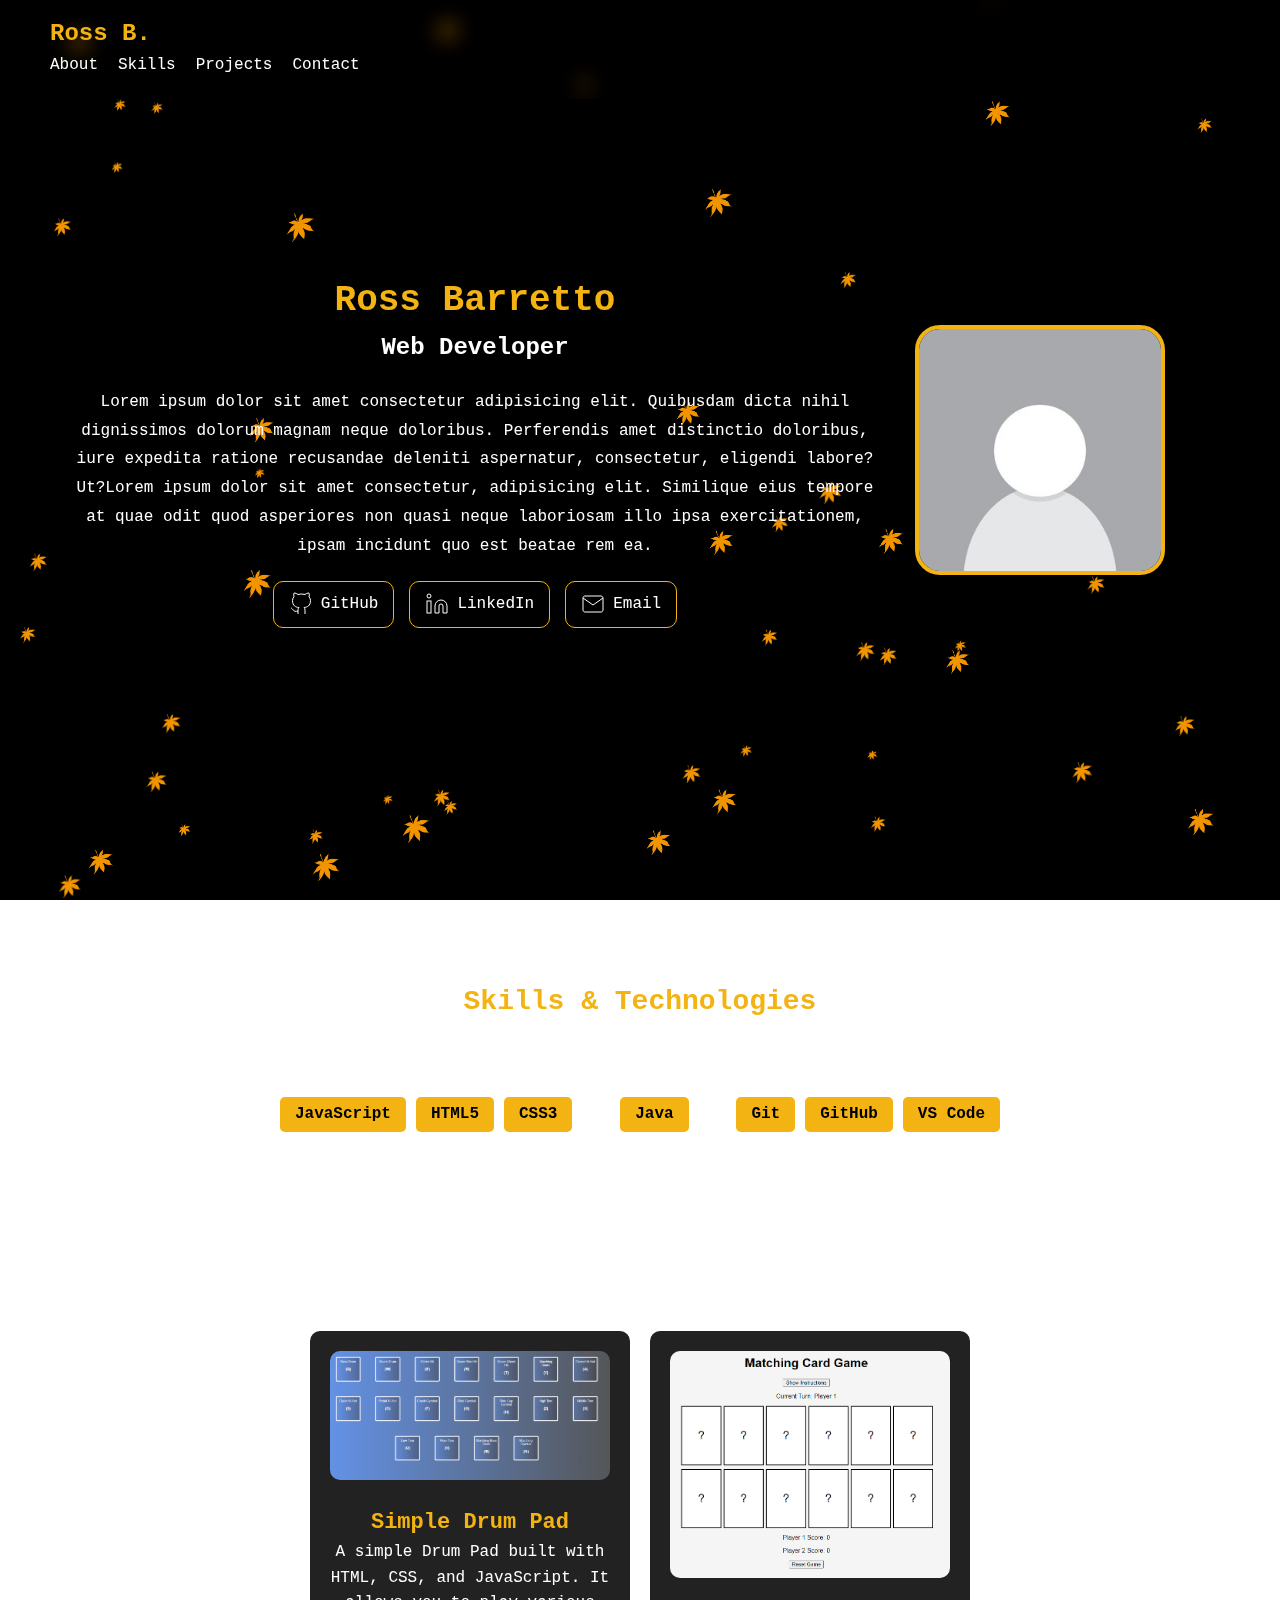
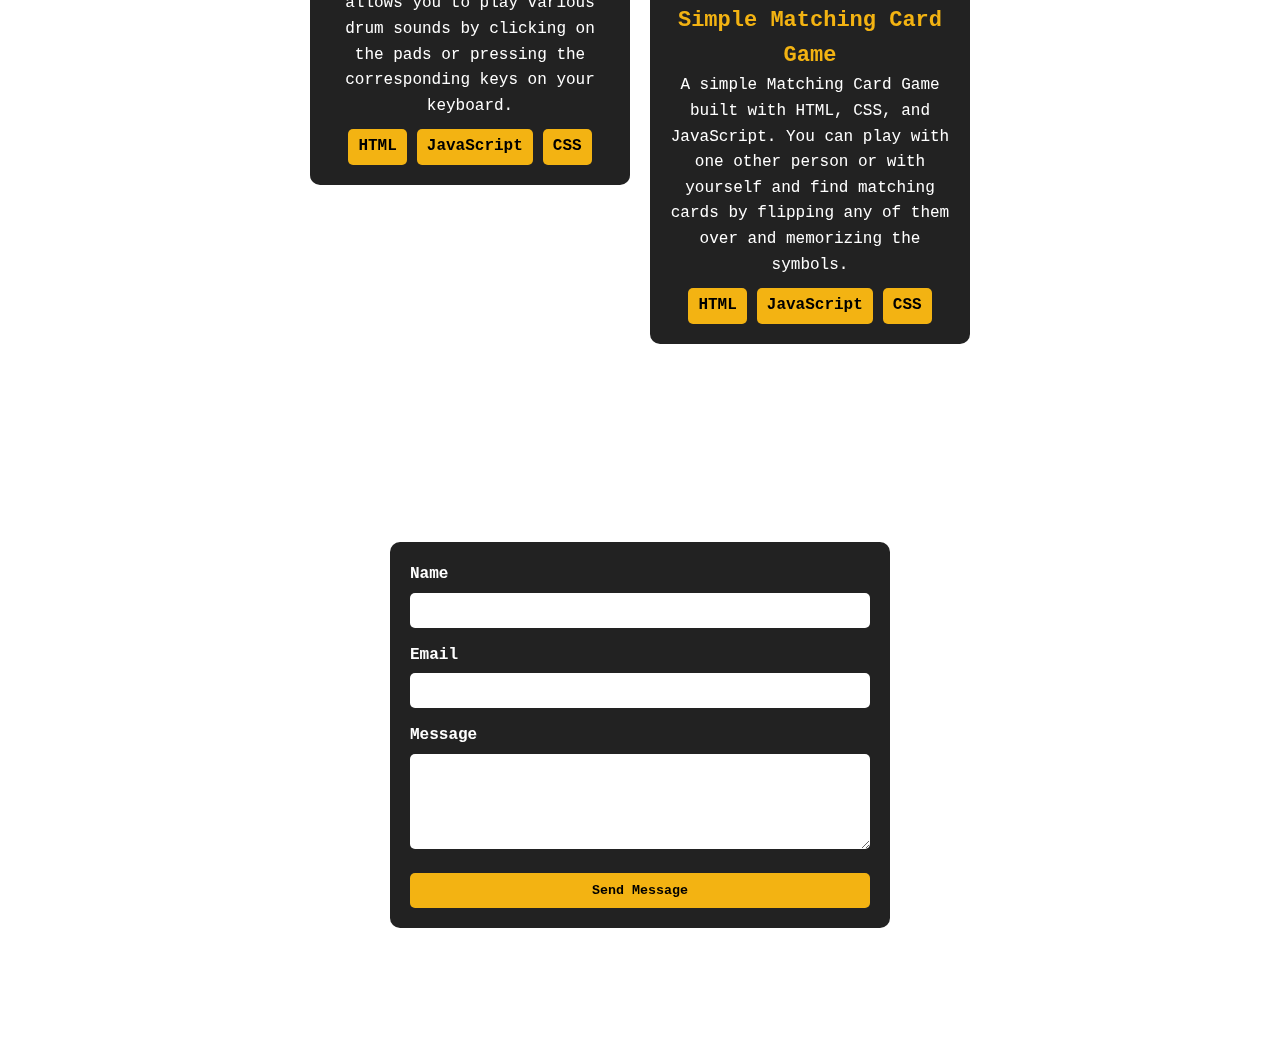
==== Testdoc2.html @ 00f1e0b5 "Add files via upload" ====
<!DOCTYPE html>
<html>

<head>
    <meta charset="utf-8">
    <meta http-equiv="X-UA-Compatible" content="IE=edge">
    <title>My Portfolio</title>
    <meta name="description" content="">
    <meta name="viewport" content="width=device-width, initial-scale=1">
    <link rel="stylesheet" href="style.css">
</head>

<body>
    <canvas id="particleCanvas"></canvas>
    <!-- NavBar -->
    <nav class="navbar">
        <div class="nav-container">
            <h1>Ross B.</h1>
            <div class="nav-links">
                <a href="#about">About</a>
                <a href="#skills">Skills</a>
                <a href="#projects">Projects</a>
                <a href="#contact">Contact</a>
            </div>
        </div>
    </nav>
    <!-- About Me Section-->
    <section id="about">
        <div class="about-content">
            <div class="intro-section">
                <h2>Ross Barretto</h2>
                <h3>Web Developer</h3>
                <p>Lorem ipsum dolor sit amet consectetur adipisicing
                    elit. Quibusdam dicta nihil dignissimos dolorum
                    magnam neque doloribus. Perferendis amet
                    distinctio doloribus, iure expedita ratione recusandae
                    deleniti aspernatur, consectetur, eligendi
                    labore? Ut?Lorem ipsum dolor sit amet consectetur,
                    adipisicing elit. Similique eius tempore at quae
                    odit quod asperiores non quasi neque laboriosam
                    illo ipsa exercitationem, ipsam incidunt quo est
                    beatae rem ea.
                </p>
                <div class="social-links">
                    <a href="https://github.com/RossPB98" class="contact-link">
                        <!--Github SVG-->
                        <svg xmlns="http://www.w3.org/2000/svg" width="24" height="24" viewBox="0 0 24 24" fill="none"
                            stroke="currentColor" strokeWidth="2">
                            <path d="M9 19c-5 1.5-5-2.5-7-3m14
                            6v-3.87a3.37 3.37 0 0 0-.94-2.61c3.14-.35 6.44-1.54 6.44-7A5.44 5.44
                            0 0 0 20 4.77 5.07 5.07 0 0 0 19.91 1S18.73.65 16 2.48a13.38 13.38 0
                            0 0-7 0C6.27.65 5.09 1 5.09 1A5.07 5.07 0 0 0 5 4.77a5.44 5.44 0 0
                            0-1.5 3.78c0 5.42 3.3 6.61 6.44 7A3.37 3.37 0 0 0 9 18.13V22">
                            </path>
                        </svg>
                        <span>GitHub</span>
                    </a>
                    <a href="https://www.linkedin.com/in/ross-barretto-78a6651bb/" class="contact-link">
                        <!--LinkedIn SVG-->
                        <svg xmlns="http://www.w3.org/2000/svg" width="24" height="24" viewBox="0 0 24 24" fill="none"
                            stroke="currentColor" strokeWidth="2">
                            <path d="M16 8a6 6 0 0 1 6 6v7h-4v-7a2 2 0 0 0-2-2 2 2 0 0 0-2 2v7h-4v-7a6 6 0 0 1 6-6z">
                            </path>
                            <rect x="2" y="9" width="4" height="12"></rect>
                            <circle cx="4" cy="4" r="2"></circle>
                        </svg>
                        <span>LinkedIn</span>
                    </a>
                    <a href="mailto:RossPB@Outlook.com" class="contact-link">
                        <!--Email SVG-->
                        <svg xmlns="http://www.w3.org/2000/svg" width="24" height="24" viewBox="0 0 24 24" fill="none"
                            stroke="currentColor" strokeWidth="2">
                            <path d="M4 4h16c1.1 0 2 .9 2 2v12c0 1.1-.9 2-2 2H4c-1.1 0-2-.9-2-2V6c0-1.1.9-2 2-2z">
                            </path>
                            <polyline points="22,6 12,13 2,6"></polyline>
                        </svg>
                        <span>Email</span>
                    </a>
                </div>
            </div>
        </div>
        <img src="assets/profile-placeholder (1).jpg" class="profile-img">
    </section>
    <section id="skills">
        <div class="skills-container">
            <h3>Skills & Technologies</h3>
            <div class="skills-grid">
                <div class="skill-category">
                    <h4>Frontend</h4>
                    <div class="skill-items">
                        <span class="skill-tag">JavaScript</span>
                        <span class="skill-tag">HTML5</span>
                        <span class="skill-tag">CSS3</span>
                    </div>
                </div>
                <div class="skill-category">
                    <h4>Backend</h4>
                    <div class="skill-items">
                        <span class="skill-tag">Java</span>
                    </div>
                </div>
                <div class="skill-category">
                    <h4>Tools & Practices</h4>
                    <div class="skill-items">
                        <span class="skill-tag">Git</span>
                        <span class="skill-tag">GitHub</span>
                        <span class="skill-tag">VS Code</span>
                    </div>
                </div>
            </div>
        </div>
    </section>
    <!-- Projects Section -->
    <section id="projects">
        <h2>My Projects</h2>
        <div class="projects-container">
            <a href="https://github.com/rosspb1467/TCNJ2k24Drumpad" onclick="_blank">
                <div class="project-card">
                    <div class="project-image">
                        <img src="assets/DPImg.PNG" alt="Image of my Drum Pad Webpage">
                    </div>
                    <div class="project-content">
                        <h3>Simple Drum Pad</h3>
                        <p>A simple Drum Pad built with HTML, CSS, and JavaScript. It allows you to play various drum
                            sounds by clicking on the pads or pressing the corresponding keys on your keyboard.</p>
                        <div class="tech-stack">
                            <span>HTML</span>
                            <span>JavaScript</span>
                            <span>CSS</span>
                        </div>
                    </div>
                </div>
            </a>
            <a href="https://nwyrain.42web.io/WebDevProject/cardgame.php" onclick="_blank">
                <div class="project-card">
                    <div class="project-image">
                        <img src="assets/CGImg.PNG" alt="Image of my Card game Webpage">
                    </div>
                    <div class="project-content">
                        <h3>Simple Matching Card Game</h3>
                        <p>A simple Matching Card Game built with HTML, CSS, and JavaScript. You can play with one other person
                            or with yourself and find matching cards by flipping any of them over and memorizing the symbols.
                        </p>
                        <div class="tech-stack">
                            <span>HTML</span>
                            <span>JavaScript</span>
                            <span>CSS</span>
                        </div>
                    </div>
                </div>
            </a>
        </div>
    </section>
    <!-- Contact Section -->
    <section id="contact">
        <h2>Contact Me</h2>
        <form class="contact-form" action="https://api.web3forms.com/submit" method="POST">
            <input type="hidden" name="access_key" value="06454074-45fb-4ebe-ac80-0f08a5bf90ae">

            <div class="form-group">
                <label for="name">Name</label>
                <input type="text" id="name" name="name" required>
            </div>
            <div class="form-group">
                <label for="email">Email</label>
                <input type="email" id="email" name="email" required>
            </div>
            <div class="form-group">

                <label for="message">Message</label>
                <textarea id="message" name="message" rows="5" required></textarea>
            </div>
            <button type="submit">Send Message</button>
        </form>
    </section>
    <a href="/Testdoc.html">Primary Page</a>
    <br>
    <a href="/Page1.html">Test Page</a>
    <script src="app.js"></script>
    <script src="particles.js"></script>
    <script src="script.js"></script>
</body>

</html>
---- style.css ----
/*  Variables */
:root {
    /* Main Colors */
    --primary-color: #f3b312;
    --secondary-color: #cfa109;

    /* Background Colors */
    --background-primary: rgb(24, 24, 24, 0);  /* #121212; */
    --background-secondary: rgb(24, 24, 24, 0);  /* rgb(24, 24, 24); */

    /* Projects Background Color */
    --card-bg: #222;

    /* Regular Text Color */
    --text-color: #fff;

    /* Nav Bar Color */
    --navbar-bg: rgba(0, 0, 0, 0.5);


    /* Cursor Colors */
    --glow-color1: rgba(136, 89, 12, 0.1);
    --glow-color2: rgba(98, 63, 8, 0.050);
    --glow-color3: rgba(14, 12, 3, 0.025);

}

/* Global Styles */
* {
    margin: 0;
    padding: 0;
    box-sizing: border-box;
    /* font-family: 'Poppins', sans-serif; */
    /* font-family: 'Great Vibes', monospace; */
    /* font-family: 'Georgia', serif; */
    font-family: 'Courier New', Courier, monospace;
    text-decoration: none;
    color: var(--text-color);
}

body {
    background-color: var(--background-primary);
    color: var(--text-color);
    line-height: 1.6;
}

/* For Particles */
#particleCanvas {
    position: fixed;
    top: 0;
    left: 0;
    width: 100vw;
    height: 100vh;
    z-index: -1; /* Pushes it behind everything */
    pointer-events: none; /* Ensures interactions pass through */
    background-color: #000;
}

/* For Youtube Videos */
.video-grid {
    display: grid;
    grid-template-columns: repeat(2, 1fr);
    gap: 20px;
    padding: 20px;
    max-width: 1200px;
    margin: 0 auto;
}

.video-grid iframe {
    width: 100%;
    height: 315px;
    margin: 0;
}

/* Nav Bar */
.navbar {
    position: fixed;
    top: 0;
    width: 100%;
    backdrop-filter: blur(10px);
    background: var(--navbar-bg);
    padding: 15px 50px;
    display: flex;
    justify-content: space-between;
    align-items: center;
    transition: 0.3s;
    z-index: 1000;
}

.nav-container h1 {
    font-size: 24px;
    font-weight: bold;
    color: var(--primary-color);
}

.nav-links {
    display: flex;
    gap: 20px;
}

.nav-links a {
    position: relative;
    text-decoration: none;
    padding-bottom: 5px;
}

.nav-links a::after {
    content: '';
    position: absolute;
    left: 0;
    bottom: 0;
    width: 0;
    height: 2px;
    background-color: var(--primary-color);
    transition: width 0.3s ease-in-out;
}

.nav-links a:hover::after {
    width: 100%;
}

/* Old Nav Styling */
/* .nav-links a {
    text-decoration: none;
    color: var(--text-color);
    font-size: 16px;
    transition: color 0.3s ease;
}

.nav-links a:hover {
    color: var(--primary-color);
} */

/* About Section */
#about {
    display: flex;
    align-items: center;
    justify-content: center;
    padding: 100px 50px;
    min-height: 100vh;
    background: var(--background-secondary);
}

.about-content {
    max-width: 800px;
    text-align: center;
}

.about-content h2 {
    font-size: 36px;
    color: var(--primary-color);
}

.about-content h3 {
    font-size: 24px;
    margin-bottom: 20px;
}

.about-content p {
    font-size: 16px;
    line-height: 1.8;
}

.profile-img {
    width: 250px;
    height: 250px;
    border-radius: 10%;
    margin: 0 40px;
    border: 4px solid var(--primary-color);
}

/* Social Links */
.social-links {
    margin-top: 20px;
    display: flex;
    justify-content: center;
    gap: 15px;
}

.contact-link {
    display: flex;
    align-items: center;
    gap: 8px;
    padding: 10px 15px;
    /* Come back later */
    border-radius: 10px;
    text-decoration: none;
    color: var(--text-color);
    border: 1px solid var(--primary-color);
    transition: 0.3s;
}

.contact-link:hover {
    background-color: var(--primary-color);
    color: #000;
}

/* Skills Section */
#skills {
    text-align: center;
    padding: 80px 50px;
    background: var(--background-primary);
}

.skills-container h3 {
    font-size: 28px;
    color: var(--primary-color);
    margin-bottom: 30px;
}

.skills-grid {
    display: flex;
    justify-content: center;
    gap: 40px;
}

.skill-category h4 {
    font-size: 20px;
    margin-bottom: 10px;
}

.skill-items {
    display: flex;
    gap: 10px;
    flex-wrap: wrap;
    justify-content: center;
}

.skill-tag {
    background: var(--primary-color);
    color: #000;
    padding: 5px 15px;
    border-radius: 5px;
    font-weight: bold;
}

/* Projects Section */
#projects {
    text-align: center;
    padding: 80px 50px;
    background: var(--background-secondary);
}

.projects-container {
    display: flex;
    justify-content: center;
    flex-wrap: wrap;
    gap: 20px;
}

.project-card {
    background: var(--card-bg);
    padding: 20px;
    width: 320px;
    border-radius: 10px;
    transition: transform 0.3s;
}

.project-card:hover {
    transform: scale(1.05);
    cursor: pointer;
}

.project-image img {
    width: 100%;
    border-radius: 10px;
}

.project-content h3 {
    margin-top: 15px;
    font-size: 22px;
    color: var(--primary-color);
}

.tech-stack {
    margin-top: 10px;
    display: flex;
    gap: 10px;
    justify-content: center;
}

.tech-stack span {
    background: var(--primary-color);
    color: #000;
    padding: 5px 10px;
    border-radius: 5px;
    font-weight: bold;
}

/* Contact Section */
#contact {
    text-align: center;
    padding: 80px 50px;
    background: var(--background-primary);
}

.contact-form {
    max-width: 500px;
    margin: auto;
    padding: 20px;
    background: var(--card-bg);
    border-radius: 10px;
}

.form-group {
    margin-bottom: 15px;
    text-align: left;
}

.form-group label {
    font-weight: bold;
}

input,
textarea {
    width: 100%;
    padding: 10px;
    margin-top: 5px;
    border: none;
    border-radius: 5px;
    color: #000;
}

button {
    width: 100%;
    padding: 10px;
    border: none;
    background: var(--primary-color);
    color: #000;
    font-weight: bold;
    cursor: pointer;
    border-radius: 5px;
    transition: 0.3s;
}

button:hover {
    background: var(--secondary-color);
}

.cursor-glow {
    position: fixed;
    top: -500px;
    left: -500px;
    width: 1000px;
    height: 1000px;
    background: radial-gradient(circle, var(--glow-color1), var(--glow-color2), var(--glow-color3));
    border-radius: 50%;
    pointer-events: none;
    z-index: 9999;
    transform: translate(-50%, -50%);
    transition: transform 0.05s ease-out;
    filter: blur(2rem);
}

/* Mobile Styling */

@media (max-width: 768px) {

    .cursor-glow {
        display: none;
    }

    .navbar {
        flex-direction: column;
        text-align: center;
        padding: 15px;
    }

    .nav-container h1 {
        display: none;
    }

    .nav-links {
        flex-direction: column;
        gap: 10px;
        margin-top: 10px;
    }

    #about {
        flex-direction: column;
        text-align: center;
    }

    #about img {
        margin-top: 20px;
    }

    .skills-grid {
        flex-direction: column;
        align-items: center;
    }

    .projects-container {
        flex-direction: column;
        align-items: center;
    }

    .video-grid {
        grid-template-columns: 1fr;
    }
}
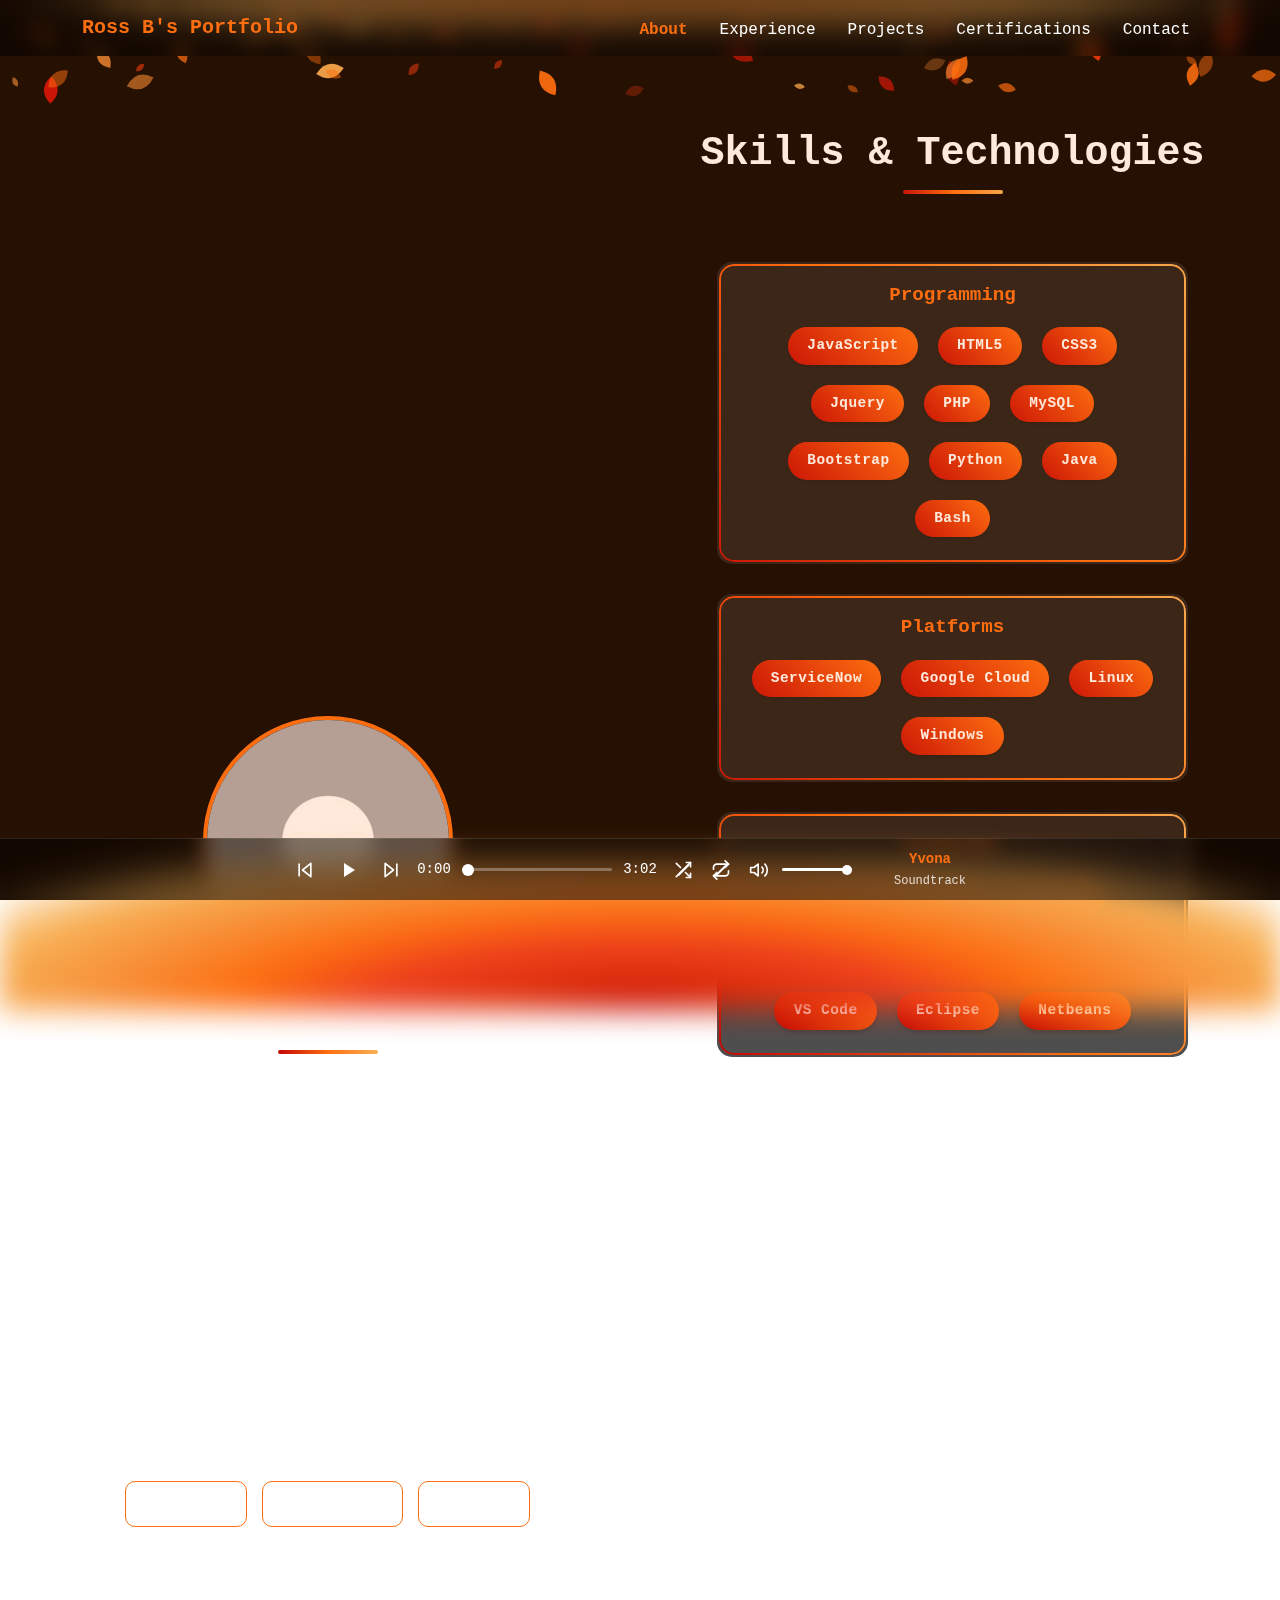
==== commit 0f4584b4: "Add files via upload" ====
--- a/Testdoc2.html
+++ b/Testdoc2.html
@@ -1,6 +1,5 @@
 <!DOCTYPE html>
 <html>
-
 <head>
     <meta charset="utf-8">
     <meta http-equiv="X-UA-Compatible" content="IE=edge">
@@ -8,153 +7,254 @@
     <meta name="description" content="">
     <meta name="viewport" content="width=device-width, initial-scale=1">
     <link rel="stylesheet" href="style.css">
+    <link href="https://cdn.jsdelivr.net/npm/bootstrap@5.3.3/dist/css/bootstrap.min.css" rel="stylesheet"
+        integrity="sha384-QWTKZyjpPEjISv5WaRU9OFeRpok6YctnYmDr5pNlyT2bRjXh0JMhjY6hW+ALEwIH" crossorigin="anonymous">
 </head>
-
 <body>
     <canvas id="particleCanvas"></canvas>
     <!-- NavBar -->
-    <nav class="navbar">
-        <div class="nav-container">
-            <h1>Ross B.</h1>
-            <div class="nav-links">
-                <a href="#about">About</a>
-                <a href="#skills">Skills</a>
-                <a href="#projects">Projects</a>
-                <a href="#contact">Contact</a>
+    <nav class="navbar navbar-expand-lg navbar-dark fixed-top custom-navbar">
+        <div class="container">
+            <a class="navbar-brand" href="Testdoc2.html">Ross B's Portfolio</a>
+            <button class="navbar-toggler" type="button" data-bs-toggle="collapse" data-bs-target="#navbarNav">
+                <span class="navbar-toggler-icon"></span>
+            </button>
+            <div class="collapse navbar-collapse justify-content-end" id="navbarNav">
+                <ul class="navbar-nav">
+                    <li class="nav-item"><a class="nav-link" href="#about">About</a></li>
+                    <li class="nav-item"><a class="nav-link" href="#experience">Experience</a></li>
+                    <li class="nav-item"><a class="nav-link" href="#projects">Projects</a></li>
+                    <li class="nav-item"><a class="nav-link" href="#certifications">Certifications</a></li>
+                    <li class="nav-item"><a class="nav-link" href="#contact">Contact</a></li>
+                </ul>
             </div>
         </div>
     </nav>
-    <!-- About Me Section-->
-    <section id="about">
-        <div class="about-content">
-            <div class="intro-section">
-                <h2>Ross Barretto</h2>
-                <h3>Web Developer</h3>
-                <p>Lorem ipsum dolor sit amet consectetur adipisicing
-                    elit. Quibusdam dicta nihil dignissimos dolorum
-                    magnam neque doloribus. Perferendis amet
-                    distinctio doloribus, iure expedita ratione recusandae
-                    deleniti aspernatur, consectetur, eligendi
-                    labore? Ut?Lorem ipsum dolor sit amet consectetur,
-                    adipisicing elit. Similique eius tempore at quae
-                    odit quod asperiores non quasi neque laboriosam
-                    illo ipsa exercitationem, ipsam incidunt quo est
-                    beatae rem ea.
-                </p>
-                <div class="social-links">
-                    <a href="https://github.com/RossPB98" class="contact-link">
-                        <!--Github SVG-->
-                        <svg xmlns="http://www.w3.org/2000/svg" width="24" height="24" viewBox="0 0 24 24" fill="none"
-                            stroke="currentColor" strokeWidth="2">
-                            <path d="M9 19c-5 1.5-5-2.5-7-3m14
-                            6v-3.87a3.37 3.37 0 0 0-.94-2.61c3.14-.35 6.44-1.54 6.44-7A5.44 5.44
-                            0 0 0 20 4.77 5.07 5.07 0 0 0 19.91 1S18.73.65 16 2.48a13.38 13.38 0
-                            0 0-7 0C6.27.65 5.09 1 5.09 1A5.07 5.07 0 0 0 5 4.77a5.44 5.44 0 0
-                            0-1.5 3.78c0 5.42 3.3 6.61 6.44 7A3.37 3.37 0 0 0 9 18.13V22">
-                            </path>
-                        </svg>
-                        <span>GitHub</span>
+    <!-- Grid Container -->
+    <div class="main-grid-container">
+        <!-- About Me Section-->
+        <section id="about" class="d-flex align-items-center justify-content-center py-5 min-vh-100"
+            style="padding-top: 150px; padding-bottom: 100px;">
+            <div class="container text-center">
+                <img src="assets/profile-placeholder (1).jpg" class="rounded-circle mb-4 profile-img">
+                <div>
+                    <h2 class="section-title">Ross Barretto</h2>
+                    <h3 class="section-subtitle">Web Developer | IT Specialist | SNOW SysAdmin | Aspiring Tech Ethicist </h3>
+                    <p class="mb-4">My name's Ross Barretto and I'm an aspring Web Developer from New Brunswick, NJ. 
+                        My Web Development Skillset conprises of HTML, CSS, JS, Jquery, and PHP. I am also a ServiceNow Administrator where I made 
+                        customized dashboards and instances for serveral companies. I'm currently using what I've learned from my Web Dev College Classes and Clubs to 
+                        build this website. I'm looking foward in becoming a better Web Developer but I also have interests in the fields of CyberSecurity, 
+                        Computer Building, and IT/Tech Law and Ethics. Thank you for visitng my page!</p>
+                    <div class="social-links-container">
+                        <div class="social-links">
+                            <a href="https://github.com/RossPB98" class="contact-link" target="_blank">
+                                <!--Github SVG-->
+                                <svg xmlns="http://www.w3.org/2000/svg" width="24" height="24" viewBox="0 0 24 24"
+                                    fill="none" stroke="currentColor" strokeWidth="2">
+                                    <path d="M9 19c-5 1.5-5-2.5-7-3m14
+                                6v-3.87a3.37 3.37 0 0 0-.94-2.61c3.14-.35 6.44-1.54 6.44-7A5.44 5.44
+                                0 0 0 20 4.77 5.07 5.07 0 0 0 19.91 1S18.73.65 16 2.48a13.38 13.38 0
+                                0 0-7 0C6.27.65 5.09 1 5.09 1A5.07 5.07 0 0 0 5 4.77a5.44 5.44 0 0
+                                0-1.5 3.78c0 5.42 3.3 6.61 6.44 7A3.37 3.37 0 0 0 9 18.13V22">
+                                    </path>
+                                </svg>
+                                <span>GitHub</span>
+                            </a>
+                            <a href="https://www.linkedin.com/in/ross-barretto-78a6651bb/" class="contact-link" target="_blank">
+                                <!--LinkedIn SVG-->
+                                <svg xmlns="http://www.w3.org/2000/svg" width="24" height="24" viewBox="0 0 24 24"
+                                    fill="none" stroke="currentColor" strokeWidth="2">
+                                    <path
+                                        d="M16 8a6 6 0 0 1 6 6v7h-4v-7a2 2 0 0 0-2-2 2 2 0 0 0-2 2v7h-4v-7a6 6 0 0 1 6-6z">
+                                    </path>
+                                    <rect x="2" y="9" width="4" height="12"></rect>
+                                    <circle cx="4" cy="4" r="2"></circle>
+                                </svg>
+                                <span>LinkedIn</span>
+                            </a>
+                            <a href="mailto:RossPB@Outlook.com" class="contact-link">
+                                <!--Email SVG-->
+                                <svg xmlns="http://www.w3.org/2000/svg" width="24" height="24" viewBox="0 0 24 24"
+                                    fill="none" stroke="currentColor" strokeWidth="2">
+                                    <path
+                                        d="M4 4h16c1.1 0 2 .9 2 2v12c0 1.1-.9 2-2 2H4c-1.1 0-2-.9-2-2V6c0-1.1.9-2 2-2z">
+                                    </path>
+                                    <polyline points="22,6 12,13 2,6"></polyline>
+                                </svg>
+                                <span>Email</span>
+                            </a>
+                        </div>
+                    </div>
+                </div>
+            </div>
+        </section>
+        <!-- Skills Section -->
+        <section id="skills" class="section-padding">
+            <div class="container">
+                <h2 class="section-title text-center mb-5">Skills & Technologies</h2>
+                <div class="skills-container">
+                    <div class="skill-category">
+                        <h4>Programming</h4>
+                        <div class="skill-items">
+                            <span class="skill-tag">JavaScript</span>
+                            <span class="skill-tag">HTML5</span>
+                            <span class="skill-tag">CSS3</span>
+                            <span class="skill-tag">Jquery</span>
+                            <span class="skill-tag">PHP</span>
+                            <span class="skill-tag">MySQL</span>
+                            <span class="skill-tag">Bootstrap</span>
+                            <span class="skill-tag">Python</span>
+                            <span class="skill-tag">Java</span>
+                            <span class="skill-tag">Bash</span>
+                        </div>
+                    </div>
+                    <div class="skill-category">
+                        <h4>Platforms</h4>
+                        <div class="skill-items">
+                            <span class="skill-tag">ServiceNow</span>
+                            <span class="skill-tag">Google Cloud</span>    
+                            <span class="skill-tag">Linux</span>    
+                            <span class="skill-tag">Windows</span>
+                        </div>
+                    </div>
+                    <div class="skill-category">
+                        <h4>Programs</h4>
+                        <div class="skill-items">
+                            <span class="skill-tag">Microsoft Office</span>
+                            <span class="skill-tag">Textpad</span>
+                            <span class="skill-tag">Notepad++</span>
+                            <span class="skill-tag">Git</span>
+                            <span class="skill-tag">GitHub</span>
+                            <span class="skill-tag">VS Code</span>
+                            <span class="skill-tag">Eclipse</span>  
+                            <span class="skill-tag">Netbeans</span> 
+                        </div>
+                    </div>
+                </div>
+            </div>
+        </section>
+
+        <!-- Interests Section -->
+        <section id="interests" class="section-padding">
+            <div class="container">
+                <h2 class="section-title text-center mb-5">Interests & Hobbies</h2>
+                <div class="hobbies-grid">
+                    <div class="hobby-category">
+                        <h4>Hobbies</h4>
+                        <div class="hobby-items">
+                            <span class="skill-tag">Music</span>
+                            <span class="skill-tag">Gaming</span>
+                            <span class="skill-tag">Reading</span>  
+                            <span class="skill-tag">Cooking</span>
+                        </div>
+                    </div>
+                    <div class="hobby-category">
+                        <h4>Interests</h4>
+                        <div class="hobby-items">
+                            <span class="skill-tag">Languages</span>
+                            <span class="skill-tag">Technologies</span>
+                            <span class="skill-tag">Computer Building</span>
+                        </div>
+                    </div>
+                </div>
+            </div>
+        </section>
+    </div>
+
+    <!-- Experience & Education Section -->
+    <section id="experience" class="section-padding">
+        <div class="container">
+            <h2 class="section-title text-center mb-5">Education & Experience</h2>
+            <div class="timeline">
+                <div class="timeline-item">
+                    <div class="timeline-content left">
+                        <span class="timeline-date">2024 - Present</span>
+                        <h3 class="timeline-title">Middlesex College</h3>
+                        <p class="timeline-subtitle">Computer & Information Systems</p>
+                        <p class="timeline-text">Studying Web Development, Back-End Languages, and System Management</p>
+                    </div>
+                </div>
+                <div class="timeline-item">
+                    <div class="timeline-content right">
+                        <span class="timeline-date">2021 - 2024</span>
+                        <h3 class="timeline-title">Infosys</h3>
+                        <p class="timeline-subtitle">Tech Support Associate</p>
+                        <p class="timeline-text">ServiceNow Administrator working with teams on customized interfaces for clients</p>
+                    </div>
+                </div>
+            </div>
+        </div>
+    </section>
+
+    <!-- Projects Section -->
+    <section id="projects" class="section-padding">
+        <div class="container">
+            <h2 class="section-title text-center mb-5">My Projects</h2>
+            <div class="project-scroll-container">
+                <div class="card bg-dark text-white">
+                    <a href="https://github.com/rosspb1467/TCNJ2k24Drumpad" target="_blank"
+                        class="text-decoration-none">
+                        <img src="assets/DPImg.PNG" class="card-img-top" alt="Image of my Drum Pad Webpage">
+                        <div class="card-body">
+                            <h3 class="card-title">Simple Drum Pad</h3>
+                            <p class="card-text">A simple Drum Pad built with HTML, CSS, and JavaScript</p>
+                            <div class="d-flex gap-2 justify-content-center mt-3">
+                                <span class="badge skill-tag">HTML</span>
+                                <span class="badge skill-tag">JavaScript</span>
+                                <span class="badge skill-tag">CSS</span>
+                            </div>
+                        </div>
                     </a>
-                    <a href="https://www.linkedin.com/in/ross-barretto-78a6651bb/" class="contact-link">
-                        <!--LinkedIn SVG-->
-                        <svg xmlns="http://www.w3.org/2000/svg" width="24" height="24" viewBox="0 0 24 24" fill="none"
-                            stroke="currentColor" strokeWidth="2">
-                            <path d="M16 8a6 6 0 0 1 6 6v7h-4v-7a2 2 0 0 0-2-2 2 2 0 0 0-2 2v7h-4v-7a6 6 0 0 1 6-6z">
-                            </path>
-                            <rect x="2" y="9" width="4" height="12"></rect>
-                            <circle cx="4" cy="4" r="2"></circle>
-                        </svg>
-                        <span>LinkedIn</span>
+                </div>
+
+                <div class="card bg-dark text-white">
+                    <a href="https://nwyrain.42web.io/WebDevProject/cardgame.php" target="_blank"
+                        class="text-decoration-none">
+                        <img src="assets/CGImg.PNG" class="card-img-top" alt="Image of my Card Game Webpage">
+                        <div class="card-body">
+                            <h3 class="card-title">Simple Matching card game</h3>
+                            <p class="card-text">A simple Matching Card Game built with HTML, CSS, and JavaScript</p>
+                            <div class="d-flex gap-2 justify-content-center mt-3">
+                                <span class="badge skill-tag">HTML</span>
+                                <span class="badge skill-tag">JavaScript</span>
+                                <span class="badge skill-tag">CSS</span>
+                            </div>
+                        </div>
                     </a>
-                    <a href="mailto:RossPB@Outlook.com" class="contact-link">
-                        <!--Email SVG-->
-                        <svg xmlns="http://www.w3.org/2000/svg" width="24" height="24" viewBox="0 0 24 24" fill="none"
-                            stroke="currentColor" strokeWidth="2">
-                            <path d="M4 4h16c1.1 0 2 .9 2 2v12c0 1.1-.9 2-2 2H4c-1.1 0-2-.9-2-2V6c0-1.1.9-2 2-2z">
-                            </path>
-                            <polyline points="22,6 12,13 2,6"></polyline>
-                        </svg>
-                        <span>Email</span>
-                    </a>
-                </div>
-            </div>
-        </div>
-        <img src="assets/profile-placeholder (1).jpg" class="profile-img">
+                </div>
+            </div>
+        </div>
     </section>
-    <section id="skills">
-        <div class="skills-container">
-            <h3>Skills & Technologies</h3>
-            <div class="skills-grid">
-                <div class="skill-category">
-                    <h4>Frontend</h4>
-                    <div class="skill-items">
-                        <span class="skill-tag">JavaScript</span>
-                        <span class="skill-tag">HTML5</span>
-                        <span class="skill-tag">CSS3</span>
-                    </div>
-                </div>
-                <div class="skill-category">
-                    <h4>Backend</h4>
-                    <div class="skill-items">
-                        <span class="skill-tag">Java</span>
-                    </div>
-                </div>
-                <div class="skill-category">
-                    <h4>Tools & Practices</h4>
-                    <div class="skill-items">
-                        <span class="skill-tag">Git</span>
-                        <span class="skill-tag">GitHub</span>
-                        <span class="skill-tag">VS Code</span>
+
+    <!-- Certifications Section -->
+    <section id="certifications" class="section-padding">
+        <div class="container">
+            <h2 class="section-title text-center mb-5">Certifications</h2>
+            <div class="certifications-grid">
+                <div class="certification-category">
+                    <h4>IT</h4>
+                    <div class="certification-items">
+                        <span class="certification-tag">Google IT Support Professional</span>
+                        <span class="certification-tag">ITLv4 Certification</span>
+                        <span class="certification-tag">CompTIA A+ Core 1</span>
+                    </div>
+                </div>
+                <div class="certification-category">
+                    <h4>Platforms</h4>
+                    <div class="certification-items">
+                        <span class="certification-tag">ServiceNow Administrator</span>
+                        <span class="certification-tag">ServiceNow Developer</span>
+                        <span class="certification-tag">Github Foundations</span>
                     </div>
                 </div>
             </div>
         </div>
     </section>
-    <!-- Projects Section -->
-    <section id="projects">
-        <h2>My Projects</h2>
-        <div class="projects-container">
-            <a href="https://github.com/rosspb1467/TCNJ2k24Drumpad" onclick="_blank">
-                <div class="project-card">
-                    <div class="project-image">
-                        <img src="assets/DPImg.PNG" alt="Image of my Drum Pad Webpage">
-                    </div>
-                    <div class="project-content">
-                        <h3>Simple Drum Pad</h3>
-                        <p>A simple Drum Pad built with HTML, CSS, and JavaScript. It allows you to play various drum
-                            sounds by clicking on the pads or pressing the corresponding keys on your keyboard.</p>
-                        <div class="tech-stack">
-                            <span>HTML</span>
-                            <span>JavaScript</span>
-                            <span>CSS</span>
-                        </div>
-                    </div>
-                </div>
-            </a>
-            <a href="https://nwyrain.42web.io/WebDevProject/cardgame.php" onclick="_blank">
-                <div class="project-card">
-                    <div class="project-image">
-                        <img src="assets/CGImg.PNG" alt="Image of my Card game Webpage">
-                    </div>
-                    <div class="project-content">
-                        <h3>Simple Matching Card Game</h3>
-                        <p>A simple Matching Card Game built with HTML, CSS, and JavaScript. You can play with one other person
-                            or with yourself and find matching cards by flipping any of them over and memorizing the symbols.
-                        </p>
-                        <div class="tech-stack">
-                            <span>HTML</span>
-                            <span>JavaScript</span>
-                            <span>CSS</span>
-                        </div>
-                    </div>
-                </div>
-            </a>
-        </div>
-    </section>
+
     <!-- Contact Section -->
-    <section id="contact">
-        <h2>Contact Me</h2>
-        <form class="contact-form" action="https://api.web3forms.com/submit" method="POST">
+    <section id="contact" class="section-padding">
+        <h2 class="section-title">Contact Me</h2>
+        <form class="contact-form" id="contactForm" action="https://api.web3forms.com/submit" method="POST">
             <input type="hidden" name="access_key" value="06454074-45fb-4ebe-ac80-0f08a5bf90ae">
 
             <div class="form-group">
@@ -166,19 +266,94 @@
                 <input type="email" id="email" name="email" required>
             </div>
             <div class="form-group">
-
                 <label for="message">Message</label>
                 <textarea id="message" name="message" rows="5" required></textarea>
             </div>
             <button type="submit">Send Message</button>
         </form>
     </section>
-    <a href="/Testdoc.html">Primary Page</a>
-    <br>
-    <a href="/Page1.html">Test Page</a>
+
+    <!-- Music Player -->
+    <footer id="music-footer">
+        <div id="custom-music-player">
+            <button id="prev-btn">
+                <svg xmlns="http://www.w3.org/2000/svg" width="20" height="20" viewBox="0 0 24 24" fill="none"
+                    stroke="currentColor" stroke-width="2" stroke-linecap="round" stroke-linejoin="round">
+                    <polygon points="19 20 9 12 19 4 19 20"></polygon>
+                    <line x1="5" y1="19" x2="5" y2="5"></line>
+                </svg>
+            </button>
+            <button id="play-pause-btn">
+                <svg id="play-icon" xmlns="http://www.w3.org/2000/svg" viewBox="0 0 24 24" fill="currentColor"
+                    width="24" height="24">
+                    <path d="M8 5v14l11-7z"></path>
+                </svg>
+                <svg id="pause-icon" xmlns="http://www.w3.org/2000/svg" viewBox="0 0 24 24" fill="currentColor"
+                    width="24" height="24" style="display: none;">
+                    <path d="M6 19h4V5H6v14zm8-14v14h4V5h-4z"></path>
+                </svg>
+            </button>
+            <button id="next-btn">
+                <svg xmlns="http://www.w3.org/2000/svg" width="20" height="20" viewBox="0 0 24 24" fill="none"
+                    stroke="currentColor" stroke-width="2" stroke-linecap="round" stroke-linejoin="round">
+                    <polygon points="5 4 15 12 5 20 5 4"></polygon>
+                    <line x1="19" y1="5" x2="19" y2="19"></line>
+                </svg>
+            </button>
+            <span id="current-time">0:00</span>
+            <input type="range" id="seek-bar" value="0">
+            <span id="total-time">0:00</span>
+            <button id="shuffle-btn">
+                <svg xmlns="http://www.w3.org/2000/svg" width="20" height="20" viewBox="0 0 24 24" fill="none"
+                    stroke="currentColor" stroke-width="2" stroke-linecap="round" stroke-linejoin="round">
+                    <polyline points="16 3 21 3 21 8"></polyline>
+                    <line x1="4" y1="20" x2="21" y2="3"></line>
+                    <polyline points="21 16 21 21 16 21"></polyline>
+                    <line x1="15" y1="15" x2="21" y2="21"></line>
+                    <line x1="4" y1="4" x2="9" y2="9"></line>
+                </svg>
+            </button>
+            <button id="loop-btn">
+                <svg xmlns="http://www.w3.org/2000/svg" width="20" height="20" viewBox="0 0 24 24" fill="none"
+                    stroke="currentColor" stroke-width="2" stroke-linecap="round" stroke-linejoin="round">
+                    <path d="M17 1l4 4-4 4"></path>
+                    <path d="M3 11V9a4 4 0 0 1 4-4h14"></path>
+                    <path d="M7 23l-4-4 4-4"></path>
+                    <path d="M21 13v2a4 4 0 0 1-4 4H3"></path>
+                </svg>
+            </button>
+            <div class="volume-container">
+                <button id="volume-btn">
+                    <svg id="volume-icon" xmlns="http://www.w3.org/2000/svg" width="20" height="20" viewBox="0 0 24 24"
+                        fill="none" stroke="currentColor" stroke-width="2" stroke-linecap="round"
+                        stroke-linejoin="round">
+                        <polygon points="11 5 6 9 2 9 2 15 6 15 11 19 11 5"></polygon>
+                        <path d="M15.54 8.46a5 5 0 0 1 0 7.07"></path>
+                        <path d="M19.07 4.93a10 10 0 0 1 0 14.14"></path>
+                    </svg>
+                </button>
+                <input type="range" id="volume-slider" min="0" max="1" step="0.1" value="1">
+            </div>
+            <audio id="audio-player">
+                <source src="assets/NPC_Yvona.mp3" type="audio/mp3">
+                <source src="assets/boss_ICK.mp3" type="audio/mp3">
+                <source src="assets/Field_AvalonGate.mp3" type="audio/mp3">
+                <source src="assets/Field_SidheGrove_000.mp3" type="audio/mp3">
+                Your browser does not support the audio element.
+            </audio>
+            <div class="track-info">
+                <div id="track-title"></div>
+                <div class="track-artist"></div>
+            </div>
+        </div>
+    </footer>
+    <!-- Scripts -->
     <script src="app.js"></script>
     <script src="particles.js"></script>
     <script src="script.js"></script>
+    <script src="https://cdn.jsdelivr.net/npm/bootstrap@5.3.3/dist/js/bootstrap.bundle.min.js"
+        integrity="sha384-YvpcrYf0tY3lHB60NNkmXc5s9fDVZLESaAA55NDzOxhy9GkcIdslK1eN7N6jIeHz"
+        crossorigin="anonymous"></script>
 </body>
 
 </html>--- a/style.css
+++ b/style.css
@@ -1,401 +1,1436 @@
-/*  Variables */
-:root {
-    /* Main Colors */
-    --primary-color: #f3b312;
-    --secondary-color: #cfa109;
-
-    /* Background Colors */
-    --background-primary: rgb(24, 24, 24, 0);  /* #121212; */
-    --background-secondary: rgb(24, 24, 24, 0);  /* rgb(24, 24, 24); */
-
-    /* Projects Background Color */
-    --card-bg: #222;
-
-    /* Regular Text Color */
-    --text-color: #fff;
-
-    /* Nav Bar Color */
-    --navbar-bg: rgba(0, 0, 0, 0.5);
-
-
-    /* Cursor Colors */
-    --glow-color1: rgba(136, 89, 12, 0.1);
-    --glow-color2: rgba(98, 63, 8, 0.050);
-    --glow-color3: rgba(14, 12, 3, 0.025);
-
-}
-
-/* Global Styles */
-* {
-    margin: 0;
-    padding: 0;
-    box-sizing: border-box;
-    /* font-family: 'Poppins', sans-serif; */
-    /* font-family: 'Great Vibes', monospace; */
-    /* font-family: 'Georgia', serif; */
-    font-family: 'Courier New', Courier, monospace;
-    text-decoration: none;
-    color: var(--text-color);
-}
-
-body {
-    background-color: var(--background-primary);
-    color: var(--text-color);
-    line-height: 1.6;
-}
-
-/* For Particles */
-#particleCanvas {
-    position: fixed;
-    top: 0;
-    left: 0;
-    width: 100vw;
-    height: 100vh;
-    z-index: -1; /* Pushes it behind everything */
-    pointer-events: none; /* Ensures interactions pass through */
-    background-color: #000;
-}
-
-/* For Youtube Videos */
-.video-grid {
-    display: grid;
-    grid-template-columns: repeat(2, 1fr);
-    gap: 20px;
-    padding: 20px;
-    max-width: 1200px;
-    margin: 0 auto;
-}
-
-.video-grid iframe {
-    width: 100%;
-    height: 315px;
-    margin: 0;
-}
-
-/* Nav Bar */
-.navbar {
-    position: fixed;
-    top: 0;
-    width: 100%;
-    backdrop-filter: blur(10px);
-    background: var(--navbar-bg);
-    padding: 15px 50px;
-    display: flex;
-    justify-content: space-between;
-    align-items: center;
-    transition: 0.3s;
-    z-index: 1000;
-}
-
-.nav-container h1 {
-    font-size: 24px;
-    font-weight: bold;
-    color: var(--primary-color);
-}
-
-.nav-links {
-    display: flex;
-    gap: 20px;
-}
-
-.nav-links a {
-    position: relative;
-    text-decoration: none;
-    padding-bottom: 5px;
-}
-
-.nav-links a::after {
-    content: '';
-    position: absolute;
-    left: 0;
-    bottom: 0;
-    width: 0;
-    height: 2px;
-    background-color: var(--primary-color);
-    transition: width 0.3s ease-in-out;
-}
-
-.nav-links a:hover::after {
-    width: 100%;
-}
-
-/* Old Nav Styling */
-/* .nav-links a {
-    text-decoration: none;
-    color: var(--text-color);
-    font-size: 16px;
-    transition: color 0.3s ease;
-}
-
-.nav-links a:hover {
-    color: var(--primary-color);
-} */
-
-/* About Section */
-#about {
-    display: flex;
-    align-items: center;
-    justify-content: center;
-    padding: 100px 50px;
-    min-height: 100vh;
-    background: var(--background-secondary);
-}
-
-.about-content {
-    max-width: 800px;
-    text-align: center;
-}
-
-.about-content h2 {
-    font-size: 36px;
-    color: var(--primary-color);
-}
-
-.about-content h3 {
-    font-size: 24px;
-    margin-bottom: 20px;
-}
-
-.about-content p {
-    font-size: 16px;
-    line-height: 1.8;
-}
-
-.profile-img {
-    width: 250px;
-    height: 250px;
-    border-radius: 10%;
-    margin: 0 40px;
-    border: 4px solid var(--primary-color);
-}
-
-/* Social Links */
-.social-links {
-    margin-top: 20px;
-    display: flex;
-    justify-content: center;
-    gap: 15px;
-}
-
-.contact-link {
-    display: flex;
-    align-items: center;
-    gap: 8px;
-    padding: 10px 15px;
-    /* Come back later */
-    border-radius: 10px;
-    text-decoration: none;
-    color: var(--text-color);
-    border: 1px solid var(--primary-color);
-    transition: 0.3s;
-}
-
-.contact-link:hover {
-    background-color: var(--primary-color);
-    color: #000;
-}
-
-/* Skills Section */
-#skills {
-    text-align: center;
-    padding: 80px 50px;
-    background: var(--background-primary);
-}
-
-.skills-container h3 {
-    font-size: 28px;
-    color: var(--primary-color);
-    margin-bottom: 30px;
-}
-
-.skills-grid {
-    display: flex;
-    justify-content: center;
-    gap: 40px;
-}
-
-.skill-category h4 {
-    font-size: 20px;
-    margin-bottom: 10px;
-}
-
-.skill-items {
-    display: flex;
-    gap: 10px;
-    flex-wrap: wrap;
-    justify-content: center;
-}
-
-.skill-tag {
-    background: var(--primary-color);
-    color: #000;
-    padding: 5px 15px;
-    border-radius: 5px;
-    font-weight: bold;
-}
-
-/* Projects Section */
-#projects {
-    text-align: center;
-    padding: 80px 50px;
-    background: var(--background-secondary);
-}
-
-.projects-container {
-    display: flex;
-    justify-content: center;
-    flex-wrap: wrap;
-    gap: 20px;
-}
-
-.project-card {
-    background: var(--card-bg);
-    padding: 20px;
-    width: 320px;
-    border-radius: 10px;
-    transition: transform 0.3s;
-}
-
-.project-card:hover {
-    transform: scale(1.05);
-    cursor: pointer;
-}
-
-.project-image img {
-    width: 100%;
-    border-radius: 10px;
-}
-
-.project-content h3 {
-    margin-top: 15px;
-    font-size: 22px;
-    color: var(--primary-color);
-}
-
-.tech-stack {
-    margin-top: 10px;
-    display: flex;
-    gap: 10px;
-    justify-content: center;
-}
-
-.tech-stack span {
-    background: var(--primary-color);
-    color: #000;
-    padding: 5px 10px;
-    border-radius: 5px;
-    font-weight: bold;
-}
-
-/* Contact Section */
-#contact {
-    text-align: center;
-    padding: 80px 50px;
-    background: var(--background-primary);
-}
-
-.contact-form {
-    max-width: 500px;
-    margin: auto;
-    padding: 20px;
-    background: var(--card-bg);
-    border-radius: 10px;
-}
-
-.form-group {
-    margin-bottom: 15px;
-    text-align: left;
-}
-
-.form-group label {
-    font-weight: bold;
-}
-
-input,
-textarea {
-    width: 100%;
-    padding: 10px;
-    margin-top: 5px;
-    border: none;
-    border-radius: 5px;
-    color: #000;
-}
-
-button {
-    width: 100%;
-    padding: 10px;
-    border: none;
-    background: var(--primary-color);
-    color: #000;
-    font-weight: bold;
-    cursor: pointer;
-    border-radius: 5px;
-    transition: 0.3s;
-}
-
-button:hover {
-    background: var(--secondary-color);
-}
-
-.cursor-glow {
-    position: fixed;
-    top: -500px;
-    left: -500px;
-    width: 1000px;
-    height: 1000px;
-    background: radial-gradient(circle, var(--glow-color1), var(--glow-color2), var(--glow-color3));
-    border-radius: 50%;
-    pointer-events: none;
-    z-index: 9999;
-    transform: translate(-50%, -50%);
-    transition: transform 0.05s ease-out;
-    filter: blur(2rem);
-}
-
-/* Mobile Styling */
-
-@media (max-width: 768px) {
-
-    .cursor-glow {
-        display: none;
-    }
-
-    .navbar {
-        flex-direction: column;
-        text-align: center;
-        padding: 15px;
-    }
-
-    .nav-container h1 {
-        display: none;
-    }
-
-    .nav-links {
-        flex-direction: column;
-        gap: 10px;
-        margin-top: 10px;
-    }
-
-    #about {
-        flex-direction: column;
-        text-align: center;
-    }
-
-    #about img {
-        margin-top: 20px;
-    }
-
-    .skills-grid {
-        flex-direction: column;
-        align-items: center;
-    }
-
-    .projects-container {
-        flex-direction: column;
-        align-items: center;
-    }
-
-    .video-grid {
-        grid-template-columns: 1fr;
-    }
+/* Root Variables */
+:root {
+    /* Main Colors */
+    --primary-color: #FD6E10;
+    --secondary-color: #EC3E1E;
+
+    /* Background Colors */
+    --background-primary: rgba(24, 24, 24, 0);
+    --background-secondary: rgb(24, 24, 24, 0);
+    --card-bg: #222;
+    --text-color: #fff;
+    --navbar-bg: rgba(0, 0, 0, 0.5);
+
+    /* Glow Colors */
+    --glow-color1: #C40806;
+    --glow-color2: #DE300B;
+    --glow-color3: #EC3E1E;
+    --glow-color4: #FD6E10;
+    --glow-color5: #F79039;
+    --glow-color6: #F7B155;
+
+    /* Common Gradient */
+    --common-gradient: linear-gradient(45deg,
+            var(--glow-color1),
+            var(--glow-color4),
+            var(--glow-color6));
+    /* Common Transition */
+    --common-transition: all 0.3s ease;
+}
+
+/* Global Styles */
+* {
+    margin: 0;
+    padding: 0;
+    box-sizing: border-box;
+    font-family: 'Courier New', Courier, monospace;
+    text-decoration: none;
+    color: var(--text-color);
+}
+
+html {
+    scroll-behavior: smooth;
+}
+
+body {
+    background-color: var(--background-primary);
+    color: var(--text-color);
+    line-height: 1.6;
+}
+
+/* Background Texture */
+body::after {
+    content: "";
+    position: fixed;
+    top: 0;
+    left: 0;
+    width: 100%;
+    height: 100%;
+    background: url('https://www.transparenttextures.com/patterns/paper-1.png'), #FD6E10;
+    opacity: 0.15;
+    pointer-events: none;
+}
+
+/* For Particles */
+#particleCanvas {
+    position: fixed;
+    top: 0;
+    left: 0;
+    width: 100vw;
+    height: 100vh;
+    z-index: -1;
+    pointer-events: none;
+    background-color: #000;
+}
+
+/* Navbar Styling */
+.custom-navbar {
+    position: fixed;
+    top: 0;
+    width: 100%;
+    background-color: var(--navbar-bg);
+    backdrop-filter: blur(10px);
+    padding: 10px 20px;
+    transition: 0.3s;
+    z-index: 1000;
+}
+
+.navbar-brand {
+    color: var(--primary-color) !important;
+    font-size: 20px;
+    font-weight: bold;
+}
+
+.navbar-dark .navbar-nav .nav-link {
+    position: relative;
+    padding-bottom: 5px;
+    color: var(--text-color);
+}
+
+.navbar-dark .navbar-nav .nav-link:hover {
+    background: linear-gradient(90deg,
+            var(--glow-color1) 0%,
+            var(--glow-color2) 20%,
+            var(--glow-color3) 40%,
+            var(--glow-color4) 60%,
+            var(--glow-color5) 80%,
+            var(--glow-color6) 100%);
+    background-size: 200% auto;
+    animation: gradientNav 1.75s linear infinite;
+    -webkit-background-clip: text;
+    background-clip: text;
+    color: transparent;
+    transform: scale(1.05);
+    transition: transform 0.3s ease-in-out;
+}
+
+@keyframes gradientNav {
+    to {
+        background-position: 200% center;
+    }
+}
+
+.navbar-dark .navbar-nav .nav-link::after {
+    content: '';
+    position: absolute;
+    left: 0;
+    bottom: 0;
+    width: 0;
+    height: 2px;
+    background-color: var(--primary-color);
+    transition: width 0.3s ease-in-out;
+}
+
+.navbar-dark .navbar-nav .nav-link:hover::after {
+    width: 100%;
+}
+
+.navbar-nav {
+    gap: 1rem;
+}
+
+/* Navbar Links Styling */
+.nav-link {
+    position: relative;
+    padding: 0.5rem 1rem;
+    transition: color 0.3s ease;
+}
+
+.nav-link::after {
+    content: '';
+    position: absolute;
+    bottom: 0;
+    left: 0;
+    width: 0;
+    height: 2px;
+    background: linear-gradient(90deg,
+            var(--glow-color4) 0%,
+            var(--glow-color6) 100%);
+    transition: width 0.3s ease;
+}
+
+.nav-link:hover::after,
+.nav-link.active::after {
+    width: 100%;
+}
+
+.nav-link.active {
+    color: var(--primary-color) !important;
+    font-weight: bold;
+}
+
+/* Mobile navbar styling */
+@media (max-width: 991px) {
+    .navbar-nav {
+        gap: 0.5rem;
+        padding: 1rem 0;
+    }
+
+    .nav-link {
+        text-align: center;
+    }
+}
+
+/* Glow Effects */
+.top-glow,
+.bottom-glow {
+    position: fixed;
+    left: 0;
+    width: 100%;
+    height: 150px;
+    background: radial-gradient(ellipse,
+            var(--glow-color1),
+            var(--glow-color2),
+            var(--glow-color3),
+            var(--glow-color4),
+            var(--glow-color5),
+            var(--glow-color6),
+            transparent 90%);
+    pointer-events: none;
+    filter: blur(15px);
+    opacity: 1;
+    z-index: 998;
+}
+
+.top-glow {
+    top: -125px;
+    background: radial-gradient(ellipse at top,
+            var(--glow-color1),
+            var(--glow-color2),
+            var(--glow-color3),
+            var(--glow-color4),
+            var(--glow-color5),
+            var(--glow-color6),
+            transparent 90%);
+    z-index: 999;
+}
+
+.bottom-glow {
+    bottom: -110px;
+    background: radial-gradient(ellipse at bottom,
+            var(--glow-color1),
+            var(--glow-color2),
+            var(--glow-color3),
+            var(--glow-color4),
+            var(--glow-color5),
+            var(--glow-color6),
+            transparent 90%);
+}
+
+/* Section Padding */
+.section-padding {
+    padding: 40px 0;
+    position: relative;
+    width: 100%;
+    clear: both;
+    min-height: 75vh;
+    display: flex;
+    flex-direction: column;
+    justify-content: center;
+}
+
+/* Section Transitions */
+section {
+    opacity: 0;
+    transform: translateY(20px);
+    transition: opacity 0.6s ease, transform 0.6s ease;
+}
+
+section.visible {
+    opacity: 1;
+    transform: translateY(0);
+}
+
+/* Grid Layout Container */
+.main-grid-container {
+    display: grid;
+    grid-template-columns: 1fr 1fr;
+    grid-template-rows: repeat(2, minmax(0, 1fr));
+    gap: 30px;
+    padding: 100px 30px;
+    min-height: 100vh;
+    width: 100%;
+    max-width: 1400px;
+    margin: 0 auto;
+}
+
+/* About Section */
+#about {
+    display: flex;
+    align-items: center;
+    justify-content: center;
+    padding: 100px 30px 60px;
+    min-height: 80vh;
+    background: var(--background-secondary);
+    grid-column: 1;
+    grid-row: 1 / span 2;
+}
+
+.profile-img {
+    width: 250px;
+    height: 250px;
+    border-radius: 10%;
+    border: 4px solid var(--primary-color);
+}
+
+.section-title {
+    font-size: 2.5rem;
+    font-weight: bold;
+    text-align: center;
+    margin-bottom: 2rem;
+    position: relative;
+    padding-bottom: 1rem;
+}
+
+.section-title::after {
+    content: '';
+    position: absolute;
+    bottom: 0;
+    left: 50%;
+    transform: translateX(-50%);
+    width: 100px;
+    height: 4px;
+    background: linear-gradient(90deg,
+            var(--glow-color1),
+            var(--glow-color4),
+            var(--glow-color6));
+    border-radius: 2px;
+}
+
+.section-subtitle {
+    font-size: 24px;
+    margin-bottom: 20px;
+}
+
+/* Social Links */
+.social-links {
+    margin-top: 20px;
+    display: flex;
+    justify-content: center;
+    gap: 15px;
+}
+
+.contact-link {
+    display: flex;
+    align-items: center;
+    gap: 8px;
+    padding: 10px 15px;
+    border-radius: 10px;
+    color: var(--text-color);
+    border: 1px solid var(--primary-color);
+    transition: 0.3s;
+    text-decoration: none;
+}
+
+.contact-link:hover {
+    background-color: var(--primary-color);
+    color: #000;
+}
+
+/* Skills Section */
+#skills {
+    text-align: center;
+    background: var(--background-primary);
+    height: 100%;
+    overflow-y: auto;
+    grid-column: 2;
+    grid-row: 1;
+    min-height: unset;
+    padding: 30px;
+}
+
+.skills-container {
+    display: flex;
+    flex-direction: column;
+    gap: 20px;
+    width: 100%;
+    padding: 20px;
+    max-width: 100%;
+}
+
+.skills-container h3 {
+    font-size: 28px;
+    color: var(--primary-color);
+    margin-bottom: 30px;
+}
+
+.skill-category {
+    padding: 20px;
+    background: rgba(34, 34, 34, 0.8);
+    backdrop-filter: blur(10px);
+    border-radius: 15px;
+    position: relative;
+    transition: var(--common-transition);
+    border: 2px solid transparent;
+    width: 100%;
+    margin-bottom: 0;
+}
+
+.skill-category::before {
+    content: '';
+    position: absolute;
+    top: 0;
+    left: 0;
+    right: 0;
+    bottom: 0;
+    border-radius: 15px;
+    padding: 2px;
+    background: var(--common-gradient);
+    -webkit-mask:
+        linear-gradient(#fff 0 0) content-box,
+        linear-gradient(#fff 0 0);
+    mask:
+        linear-gradient(#fff 0 0) content-box,
+        linear-gradient(#fff 0 0);
+    -webkit-mask-composite: xor;
+    mask-composite: exclude;
+    pointer-events: none;
+}
+
+.skill-category:hover {
+    transform: translateY(-5px);
+    box-shadow: 0 5px 15px rgba(253, 110, 16, 0.2);
+}
+
+.skill-category h4 {
+    font-size: 1.2rem;
+    color: var(--primary-color);
+    margin-bottom: 15px;
+    font-weight: bold;
+}
+
+.skill-items {
+    display: flex;
+    gap: 10px;
+    flex-wrap: wrap;
+    justify-content: center;
+}
+
+.skill-tag {
+    background: linear-gradient(45deg,
+            var(--glow-color1),
+            var(--glow-color4)) !important;
+    color: #fff !important;
+    padding: 0.5rem 1.2rem !important;
+    border-radius: 25px !important;
+    font-size: 0.9rem !important;
+    letter-spacing: 0.5px;
+    transition: var(--common-transition);
+    border: none;
+    box-shadow: 0 2px 5px rgba(0, 0, 0, 0.2);
+}
+
+.skill-tag:hover {
+    transform: translateY(-2px);
+    box-shadow: 0 5px 15px rgba(253, 110, 16, 0.3);
+}
+
+/* Interests/Hobbies Section */
+#interests {
+    text-align: center;
+    background: var(--background-secondary);
+    height: 100%;
+    overflow-y: auto;
+    grid-column: 2;
+    grid-row: 2;
+    min-height: unset;
+    padding: 30px;
+}
+
+.hobbies-grid {
+    display: flex;
+    flex-direction: column;
+    gap: 20px;
+    width: 100%;
+    padding: 20px;
+    max-width: 100%;
+}
+
+.hobby-category {
+    text-align: center;
+    padding: 20px;
+    background: rgba(34, 34, 34, 0.8);
+    backdrop-filter: blur(10px);
+    border-radius: 15px;
+    position: relative;
+    transition: var(--common-transition);
+    border: 2px solid transparent;
+    width: 100%;
+    margin-bottom: 0;
+}
+
+.hobby-category h4 {
+    font-size: 1.2rem;
+    color: var(--primary-color);
+    margin-bottom: 15px;
+    font-weight: bold;
+}
+
+.hobby-category::before {
+    content: '';
+    position: absolute;
+    top: 0;
+    left: 0;
+    right: 0;
+    bottom: 0;
+    border-radius: 15px;
+    padding: 2px;
+    background: var(--common-gradient);
+    -webkit-mask:
+        linear-gradient(#fff 0 0) content-box,
+        linear-gradient(#fff 0 0);
+    mask:
+        linear-gradient(#fff 0 0) content-box,
+        linear-gradient(#fff 0 0);
+    -webkit-mask-composite: xor;
+    mask-composite: exclude;
+    pointer-events: none;
+}
+
+.hobby-category:hover {
+    transform: translateY(-5px);
+    box-shadow: 0 5px 15px rgba(253, 110, 16, 0.2);
+}
+
+.hobby-items {
+    display: flex;
+    gap: 10px;
+    flex-wrap: wrap;
+    justify-content: center;
+}
+
+/* Experience/Education Section */
+.timeline {
+    position: relative;
+    max-width: 1200px;
+    margin: 0 auto;
+    padding: 20px;
+    width: 100%;
+    overflow: hidden;
+}
+
+.timeline::after {
+    content: '';
+    position: absolute;
+    width: 4px;
+    background: linear-gradient(180deg,
+            var(--glow-color1),
+            var(--glow-color4),
+            var(--glow-color6));
+    top: 0;
+    bottom: 0;
+    left: 50%;
+    transform: translateX(-50%);
+    border-radius: 2px;
+}
+
+.timeline-item {
+    padding: 10px 40px;
+    position: relative;
+    width: 100%;
+    margin-bottom: 30px;
+}
+
+.timeline-content {
+    padding: 20px;
+    background: rgba(34, 34, 34, 0.8);
+    backdrop-filter: blur(10px);
+    border-radius: 15px;
+    position: relative;
+    width: calc(50% - 30px);
+    transition: all 0.3s ease;
+    border: 2px solid transparent;
+}
+
+.timeline-content::before {
+    content: '';
+    position: absolute;
+    top: 0;
+    left: 0;
+    right: 0;
+    bottom: 0;
+    border-radius: 15px;
+    padding: 2px;
+    background: var(--common-gradient);
+    -webkit-mask:
+        linear-gradient(#fff 0 0) content-box,
+        linear-gradient(#fff 0 0);
+    mask:
+        linear-gradient(#fff 0 0) content-box,
+        linear-gradient(#fff 0 0);
+    -webkit-mask-composite: xor;
+    mask-composite: exclude;
+    pointer-events: none;
+}
+
+.timeline-content:hover {
+    transform: translateY(-5px);
+    box-shadow: 0 5px 15px rgba(253, 110, 16, 0.2);
+}
+
+.timeline-content.left {
+    float: left;
+}
+
+.timeline-content.right {
+    float: right;
+}
+
+.timeline-date {
+    color: var(--primary-color);
+    font-weight: bold;
+    font-size: 0.9rem;
+    margin-bottom: 10px;
+    display: block;
+}
+
+.timeline-title {
+    color: var(--text-color);
+    font-size: 1.2rem;
+    margin-bottom: 10px;
+}
+
+.timeline-subtitle {
+    color: var(--glow-color6);
+    font-size: 1rem;
+    margin-bottom: 10px;
+}
+
+.timeline-text {
+    color: var(--text-color);
+    opacity: 0.8;
+    font-size: 0.9rem;
+}
+
+/* Timeline dots */
+.timeline-item::after {
+    content: '';
+    position: absolute;
+    width: 16px;
+    height: 16px;
+    background: var(--primary-color);
+    border: 4px solid var(--glow-color6);
+    top: 25px;
+    border-radius: 50%;
+    z-index: 1;
+    left: 50%;
+    transform: translateX(-50%);
+    transition: all 0.3s ease;
+}
+
+.timeline-item:hover::after {
+    background: var(--glow-color6);
+    border-color: var(--primary-color);
+    box-shadow: 0 0 10px var(--primary-color);
+}
+
+/* Projects Section */
+#projects {
+    text-align: center;
+    background: var(--background-secondary);
+}
+
+.card {
+    background: rgba(34, 34, 34, 0.8) !important;
+    backdrop-filter: blur(10px);
+    border: 2px solid transparent !important;
+    border-radius: 15px !important;
+    overflow: hidden;
+    position: relative;
+    transform: perspective(1000px) rotateX(0) rotateY(0);
+}
+
+.card::before {
+    content: '';
+    position: absolute;
+    top: 0;
+    left: 0;
+    right: 0;
+    bottom: 0;
+    border-radius: 15px;
+    padding: 2px;
+    background: var(--common-gradient);
+    -webkit-mask:
+        linear-gradient(#fff 0 0) content-box,
+        linear-gradient(#fff 0 0);
+    mask:
+        linear-gradient(#fff 0 0) content-box,
+        linear-gradient(#fff 0 0);
+    -webkit-mask-composite: xor;
+    mask-composite: exclude;
+}
+
+.card::after {
+    content: '';
+    position: absolute;
+    top: 0;
+    left: 0;
+    right: 0;
+    bottom: 0;
+    background: linear-gradient(45deg,
+            transparent 65%,
+            rgba(255, 255, 255, 0.1) 100%);
+    opacity: 0;
+    transition: opacity 0.5s ease;
+}
+
+.card:hover::after {
+    opacity: 1;
+}
+
+.card-body {
+    padding: 1.5rem;
+}
+
+.card-img-top {
+    border-top-left-radius: 10px;
+    border-top-right-radius: 10px;
+}
+
+.card-title {
+    font-size: 1.5rem !important;
+    font-weight: bold;
+    margin-bottom: 1.5rem !important;
+    position: relative;
+    display: inline-block;
+}
+
+.card-title::after {
+    content: '';
+    position: absolute;
+    bottom: -8px;
+    left: 0;
+    width: 100%;
+    height: 3px;
+    background: linear-gradient(90deg,
+            var(--glow-color4),
+            var(--glow-color6));
+    border-radius: 2px;
+    transform: scaleX(0);
+    transform-origin: right;
+    transition: transform 0.3s ease;
+}
+
+.card:hover .card-title::after {
+    transform: scaleX(1);
+    transform-origin: left;
+}
+
+/* Scroll Snap Projects Gallery */
+.project-scroll-container {
+    display: flex;
+    flex-direction: row;
+    gap: 1.5rem;
+    padding: 1rem;
+    max-width: 600px;
+    margin: 0 auto;
+    overflow-x: scroll;
+    scroll-snap-type: x mandatory;
+    width: 100%;
+    position: relative;
+}
+
+.project-scroll-container .card {
+    min-width: 600px;
+    width: 100%;
+    scroll-snap-align: center;
+    color: var(--text-color);
+    display: flex;
+    flex-direction: column;
+    transition: all 0.2s;
+    cursor: pointer;
+    overflow: hidden;
+    border-radius: 1rem;
+    position: relative;
+    flex-shrink: 0;
+}
+
+.project-scroll-container .card img {
+    width: 100%;
+    height: 250px;
+    object-fit: cover;
+}
+
+#projects .container {
+    width: 100%;
+    max-width: 1200px;
+    margin: 0 auto;
+    padding: 0 15px;
+}
+
+.project-scroll-container::-webkit-scrollbar {
+    height: 0.65rem;
+}
+
+.project-scroll-container::-webkit-scrollbar-track {
+    background: rgba(49, 56, 82, 0.5);
+    border-radius: 50rem;
+}
+
+.project-scroll-container::-webkit-scrollbar-thumb {
+    background: var(--text-color);
+    border-radius: 50rem;
+}
+
+/* Certifications Section */
+#certifications {
+    text-align: center;
+    background: var(--background-primary);
+}
+
+.certifications-grid {
+    display: grid;
+    grid-template-columns: repeat(auto-fit, minmax(300px, 1fr));
+    gap: 30px;
+    margin-top: 30px;
+    position: relative;
+    max-width: 1200px;
+    margin: 0 auto;
+    padding: 20px;
+    width: 100%;
+}
+
+.certification-category {
+    text-align: center;
+    padding: 20px;
+    background: rgba(34, 34, 34, 0.8);
+    backdrop-filter: blur(10px);
+    border-radius: 15px;
+    position: relative;
+    transition: var(--common-transition);
+    border: 2px solid transparent;
+}
+
+.certification-category h4 {
+    font-size: 1.2rem;
+    color: var(--primary-color);
+    margin-bottom: 15px;
+    font-weight: bold;
+}
+
+.certification-category::before {
+    content: '';
+    position: absolute;
+    top: 0;
+    left: 0;
+    right: 0;
+    bottom: 0;
+    border-radius: 15px;
+    padding: 2px;
+    background: var(--common-gradient);
+    -webkit-mask:
+        linear-gradient(#fff 0 0) content-box,
+        linear-gradient(#fff 0 0);
+    mask:
+        linear-gradient(#fff 0 0) content-box,
+        linear-gradient(#fff 0 0);
+    -webkit-mask-composite: xor;
+    mask-composite: exclude;
+    pointer-events: none;
+}
+
+.certification-category:hover {
+    transform: translateY(-5px);
+    box-shadow: 0 5px 15px rgba(253, 110, 16, 0.2);
+}
+
+.certification-items {
+    display: flex;
+    gap: 10px;
+    flex-wrap: wrap;
+    justify-content: center;
+}
+
+.certification-tag {
+    background: linear-gradient(45deg,
+            var(--glow-color1),
+            var(--glow-color4));
+    color: #fff;
+    padding: 8px 16px;
+    border-radius: 25px;
+    font-size: 0.9rem;
+    margin: 5px;
+    display: inline-block;
+    transition: var(--common-transition);
+    font-weight: bold;
+}
+
+/* Contact Section */
+#contact {
+    text-align: center;
+    background: var(--background-primary);
+    min-height: 100vh;
+    display: flex;
+    flex-direction: column;
+    justify-content: center;
+    align-items: center;
+    padding: 30px 0 100px;
+}
+
+.contact-form {
+    max-width: 500px;
+    margin: 0 auto;
+
+    padding: 20px;
+    background: rgba(34, 34, 34, 0.8);
+    backdrop-filter: blur(10px);
+    border-radius: 15px;
+    position: relative;
+    border: 2px solid transparent;
+    width: 90%;
+}
+
+.contact-form::before {
+    content: '';
+    position: absolute;
+    top: 0;
+    left: 0;
+    right: 0;
+    bottom: 0;
+    border-radius: 15px;
+    padding: 2px;
+    background: linear-gradient(45deg,
+            var(--glow-color1),
+            var(--glow-color4),
+            var(--glow-color6));
+    -webkit-mask:
+        linear-gradient(#fff 0 0) content-box,
+        linear-gradient(#fff 0 0);
+    mask:
+        linear-gradient(#fff 0 0) content-box,
+        linear-gradient(#fff 0 0);
+    -webkit-mask-composite: xor;
+    mask-composite: exclude;
+    pointer-events: none;
+}
+
+.form-group {
+    margin-bottom: 15px;
+    text-align: left;
+}
+
+.form-group label {
+    font-weight: bold;
+    color: var(--text-color);
+}
+
+.contact-form input,
+.contact-form textarea {
+    width: 100%;
+    padding: 10px;
+    margin-top: 5px;
+    border: none;
+    border-radius: 5px;
+    background: rgba(255, 255, 255, 0.1);
+    color: var(--text-color);
+}
+
+.contact-form button {
+    width: 100%;
+    padding: 10px;
+    border: none;
+    background: var(--primary-color);
+    color: #000;
+    font-weight: bold;
+    cursor: pointer;
+    border-radius: 5px;
+    transition: 0.3s;
+}
+
+.contact-form button:hover {
+    background: var(--secondary-color);
+}
+
+/* Music Player Footer Styling */
+#music-footer {
+    position: fixed;
+    bottom: 0;
+    width: 100%;
+    background: var(--navbar-bg);
+    backdrop-filter: blur(10px);
+    padding: 5px 0;
+    display: flex;
+    justify-content: center;
+    z-index: 999;
+    border-top: 1px solid rgba(255, 255, 255, 0.1);
+}
+
+#custom-music-player {
+    display: flex;
+    align-items: center;
+    gap: 8px;
+    padding: 5px 10px;
+    border-radius: 20px;
+}
+
+#play-pause-btn,
+#prev-btn,
+#next-btn,
+#volume-btn,
+#shuffle-btn,
+#loop-btn {
+    position: relative;
+    background: none;
+    border: none;
+    cursor: pointer;
+    width: 30px;
+    height: 30px;
+    display: flex;
+    align-items: center;
+    justify-content: center;
+    color: var(--text-color);
+    transition: transform 0.2s ease, color 0.2s ease;
+}
+
+#play-pause-btn {
+    color: var(--text-color);
+    display: flex;
+    align-items: center;
+    justify-content: center;
+    width: 40px;
+    height: 40px;
+    transition: transform 0.2s ease, color 0.2s ease;
+}
+
+#play-pause-btn:hover,
+#prev-btn:hover,
+#next-btn:hover,
+#volume-btn:hover,
+#shuffle-btn:hover,
+#loop-btn:hover {
+    transform: scale(1.1);
+}
+
+#play-pause-btn img {
+    width: 24px;
+    height: 24px;
+}
+
+/* Seek Bar */
+#seek-bar {
+    appearance: none;
+    width: 150px;
+    height: 3px;
+    background: rgba(255, 255, 255, 0.3);
+    border-radius: 3px;
+    outline: none;
+    cursor: pointer;
+    transition: opacity 0.3s;
+}
+
+#seek-bar::-webkit-slider-runnable-track {
+    background: linear-gradient(to right, var(--text-color) 0%, var(--text-color) var(--seek-progress, 0%), rgba(255, 255, 255, 0.3) var(--seek-progress, 0%));
+    height: 3px;
+    border-radius: 3px;
+}
+
+#seek-bar::-moz-range-track {
+    background: linear-gradient(to right, var(--text-color) 0%, var(--text-color) var(--seek-progress, 0%), rgba(255, 255, 255, 0.3) var(--seek-progress, 0%));
+    height: 3px;
+    border-radius: 3px;
+}
+
+#seek-bar::-webkit-slider-thumb {
+    appearance: none;
+    width: 12px;
+    height: 12px;
+    border-radius: 50%;
+    background: var(--text-color);
+    cursor: pointer;
+    margin-top: -4.5px;
+}
+
+#seek-bar::-moz-range-thumb {
+    width: 12px;
+    height: 12px;
+    border-radius: 50%;
+    background: var(--text-color);
+    cursor: pointer;
+}
+
+#seek-bar:hover {
+    opacity: 0.9;
+}
+
+/* Timing */
+#current-time,
+#total-time {
+    font-size: 14px;
+    color: var(--text-color);
+    min-width: 40px;
+    text-align: center;
+}
+
+/* Volume container and slider */
+.volume-container {
+    display: flex;
+    align-items: center;
+    gap: 8px;
+}
+
+#volume-slider {
+    appearance: none;
+    width: 70px;
+    height: 3px;
+    background: rgba(255, 255, 255, 0.3);
+    border-radius: 3px;
+    outline: none;
+    cursor: pointer;
+    transition: opacity 0.3s;
+}
+
+#volume-slider::-webkit-slider-runnable-track {
+    background: linear-gradient(to right, var(--text-color) 0%, var(--text-color) var(--volume-level, 100%), rgba(255, 255, 255, 0.3) var(--volume-level, 100%));
+    height: 3px;
+    border-radius: 3px;
+}
+
+#volume-slider::-moz-range-track {
+    background: linear-gradient(to right, var(--text-color) 0%, var(--text-color) var(--volume-level, 100%), rgba(255, 255, 255, 0.3) var(--volume-level, 100%));
+    height: 3px;
+    border-radius: 3px;
+}
+
+#volume-slider::-webkit-slider-thumb {
+    appearance: none;
+    width: 10px;
+    height: 10px;
+    border-radius: 50%;
+    background: var(--text-color);
+    cursor: pointer;
+    margin-top: -3.5px;
+}
+
+#volume-slider::-moz-range-thumb {
+    width: 10px;
+    height: 10px;
+    border-radius: 50%;
+    background: var(--text-color);
+    cursor: pointer;
+}
+
+#volume-slider:hover {
+    opacity: 0.9;
+}
+
+/* Music player hover effects */
+#custom-music-player:hover #play-pause-btn svg,
+#custom-music-player:hover #prev-btn svg,
+#custom-music-player:hover #next-btn svg,
+#custom-music-player:hover #volume-btn svg,
+#custom-music-player:hover #shuffle-btn svg,
+#custom-music-player:hover #loop-btn svg {
+    background: linear-gradient(90deg,
+            var(--glow-color1) 0%,
+            var(--glow-color2) 20%,
+            var(--glow-color3) 40%,
+            var(--glow-color4) 60%,
+            var(--glow-color5) 80%,
+            var(--glow-color6) 100%);
+    background-size: 200% auto;
+    animation: gradientNav 1.75s linear infinite;
+    -webkit-background-clip: text;
+    background-clip: text;
+    color: transparent;
+}
+
+#shuffle-btn.active svg,
+#loop-btn.active svg,
+#play-pause-btn.active,
+#prev-btn.active,
+#next-btn.active {
+    color: var(--primary-color);
+}
+
+/* Inactive state (crossed out) */
+#shuffle-btn:not(.active)::after,
+#loop-btn:not(.active)::after {
+    content: '';
+    position: absolute;
+    width: 50%;
+    height: 2px;
+    background-color: var(--text-color);
+    top: 47%;
+    left: 25%;
+    transform: rotate(-45deg);
+    pointer-events: none;
+}
+
+#play-pause-btn.active {
+    animation: playPulse 2s infinite;
+}
+
+/* Pulsing animation for active play button */
+@keyframes playPulse {
+    0% {
+        transform: scale(1);
+    }
+
+    50% {
+        transform: scale(1.15);
+    }
+
+    100% {
+        transform: scale(1);
+    }
+}
+
+/* Track info styling */
+.track-info {
+    display: flex;
+    flex-direction: column;
+    min-width: 120px;
+    text-align: center;
+    padding: 0 10px;
+    margin-left: 10px;
+}
+
+#track-title {
+    font-size: 14px;
+    font-weight: bold;
+    margin-bottom: 2px;
+    white-space: nowrap;
+    overflow: hidden;
+    text-overflow: ellipsis;
+    color: var(--primary-color);
+}
+
+#track-title.playing {
+    color: var(--glow-color4);
+}
+
+.track-artist {
+    font-size: 12px;
+    color: var(--text-color);
+    opacity: 0.8;
+    white-space: nowrap;
+    overflow: hidden;
+    text-overflow: ellipsis;
+}
+
+/* Common Grid Layout for Skills, Certifications, and Hobbies */
+.skills-container,
+.certifications-grid,
+.hobbies-grid {
+    position: relative;
+    max-width: 1200px;
+    margin: 0 auto;
+    padding: 20px;
+    width: 100%;
+    display: grid;
+    grid-template-columns: repeat(auto-fit, minmax(300px, 1fr));
+    gap: 30px;
+}
+
+/* Common Category Styling */
+.skill-category,
+.certification-category,
+.hobby-category {
+    padding: 20px;
+    background: rgba(34, 34, 34, 0.8);
+    backdrop-filter: blur(10px);
+    border-radius: 15px;
+    position: relative;
+    transition: var(--common-transition);
+    border: 2px solid transparent;
+}
+
+/* Common Before Element for Gradient Border */
+.skill-category::before,
+.certification-category::before,
+.hobby-category::before {
+    content: '';
+    position: absolute;
+    top: 0;
+    left: 0;
+    right: 0;
+    bottom: 0;
+    border-radius: 15px;
+    padding: 2px;
+    background: var(--common-gradient);
+    -webkit-mask:
+        linear-gradient(#fff 0 0) content-box,
+        linear-gradient(#fff 0 0);
+    mask:
+        linear-gradient(#fff 0 0) content-box,
+        linear-gradient(#fff 0 0);
+    -webkit-mask-composite: xor;
+    mask-composite: exclude;
+    pointer-events: none;
+}
+
+/* Common Hover Effect */
+.skill-category:hover,
+.certification-category:hover,
+.hobby-category:hover {
+    transform: translateY(-5px);
+    box-shadow: 0 5px 15px rgba(253, 110, 16, 0.2);
+}
+
+/* Common Heading Style */
+.skill-category h4,
+.certification-category h4,
+.hobby-category h4 {
+    color: var(--primary-color);
+    font-size: 1.2rem;
+    margin-bottom: 15px;
+    font-weight: bold;
+}
+
+/* Common Items Container */
+.skill-items,
+.certification-items,
+.hobby-items {
+    display: flex;
+    gap: 10px;
+    flex-wrap: wrap;
+    justify-content: center;
+}
+
+/* Common Tag Style */
+.skill-tag,
+.certification-tag {
+    background: linear-gradient(45deg,
+            var(--glow-color1),
+            var(--glow-color4));
+    color: #fff;
+    padding: 8px 16px;
+    border-radius: 25px;
+    font-size: 0.9rem;
+    margin: 5px;
+    display: inline-block;
+    transition: var(--common-transition);
+    font-weight: bold;
+}
+
+/* Common Tag Hover Effect */
+.skill-tag:hover,
+.certification-tag:hover {
+    transform: translateY(-2px);
+    box-shadow: 0 5px 15px rgba(253, 110, 16, 0.3);
+}
+
+/* Mobile responsiveness */
+@media (max-width: 768px) {
+    .custom-navbar {
+        padding: 8px 15px;
+    }
+
+    .main-grid-container {
+        grid-template-columns: 1fr;
+        grid-template-rows: auto;
+        padding: 60px 15px;
+    }
+
+    .section-padding {
+        padding: 60px 20px;
+        min-height: auto;
+    }
+
+    .section-title {
+        font-size: 2rem;
+    }
+
+    #about {
+        grid-column: 1;
+        grid-row: auto;
+        padding-top: 180px;
+        flex-direction: column;
+        text-align: center;
+    }
+
+    #skills {
+        grid-column: 1;
+        grid-row: auto;
+    }
+
+    .skill-tag {
+        padding: 0.4rem 1rem !important;
+        font-size: 0.8rem !important;
+    }
+
+    #interests {
+        grid-column: 1;
+        grid-row: auto;
+    }
+
+    .timeline::after {
+        left: 31px;
+    }
+
+    .timeline-content {
+        width: calc(100% - 60px);
+        float: right;
+        margin-left: 60px;
+    }
+
+    .timeline-item::after {
+        left: 31px;
+    }
+
+    .timeline-item {
+        padding-left: 0;
+        padding-right: 0;
+    }
+
+    #contact {
+        padding: 30px 0 100px;
+    }
+
+    .contact-form {
+        margin-top: -30px;
+    }
+
+    #custom-music-player {
+        gap: 4px;
+        padding: 4px 8px;
+    }
+
+    #seek-bar {
+        width: 80px;
+    }
+
+    #volume-slider {
+        width: 40px;
+    }
+
+    .track-info {
+        min-width: 80px;
+        padding: 0 5px;
+    }
+
+    .card-body {
+        padding: 1.5rem;
+    }
+
+    .skills-container,
+    .certifications-grid,
+    .hobbies-grid {
+        grid-template-columns: 1fr;
+        padding: 10px;
+    }
+
+    .skill-category,
+    .certification-category,
+    .hobby-category {
+        margin-bottom: 20px;
+    }
+
+    /* Combine grid-related styles */
+    #about,
+    #skills,
+    #interests {
+        grid-column: 1;
+        grid-row: auto;
+    }
 }